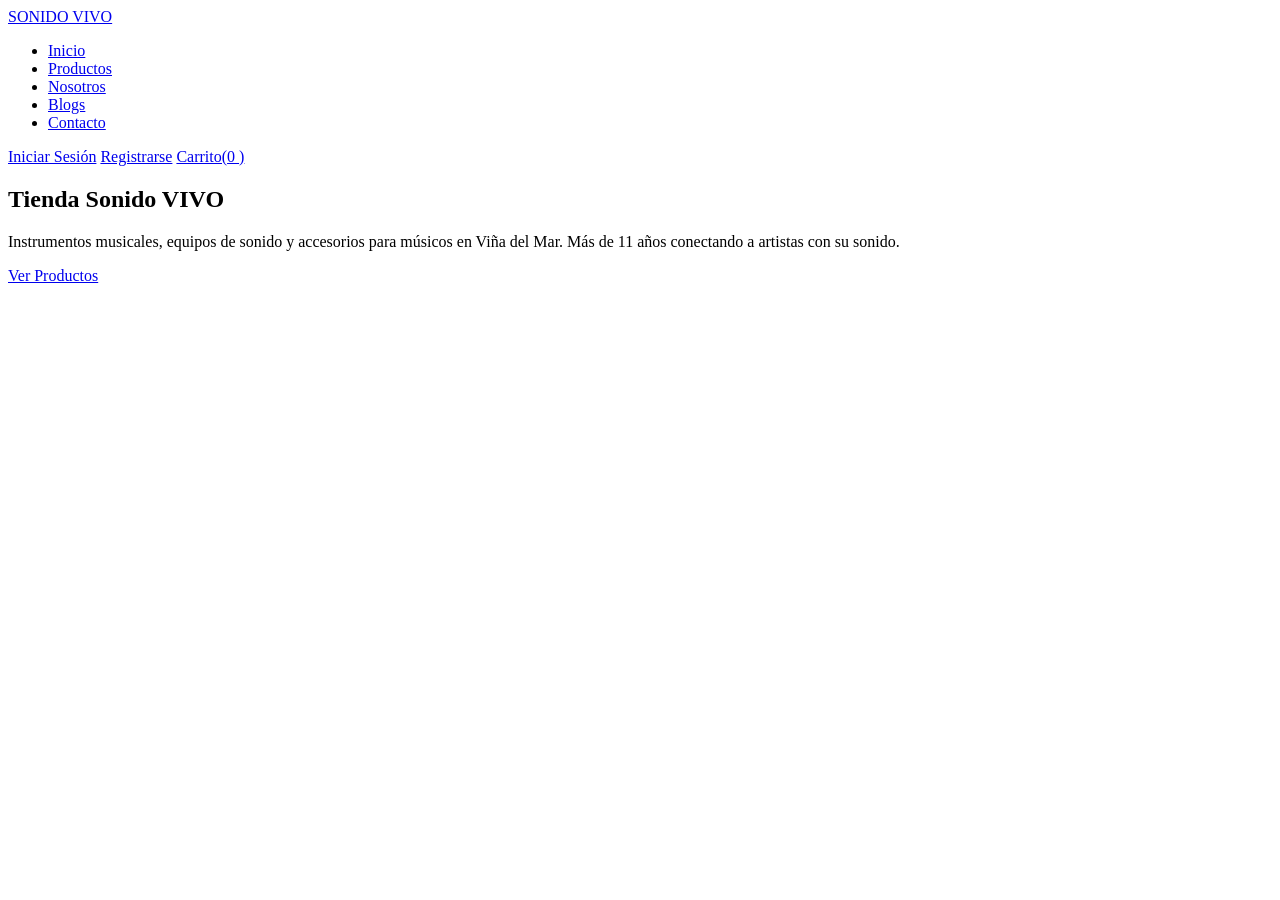
==== index.html @ c4f9faae "Primera estructura de index + mas semantica y primera hoja de estilo base del proyecto" ====
<!DOCTYPE html>
<html lang="es">

<head>
    <meta charset="UTF-8">
    <meta name="viewport" content="width=device-width, initial-scale=1.0">
    <title>Sonido Vivo | Tienda de Instrumentos Musicales</title>
    <link rel="stylesheet" href="css/styles.css">
</head>

<body>

    <header class="header-index">
        <a href="index.html">SONIDO VIVO</a>
        <nav class="nav-menu">
            <ul>
                <li><a href="index.html">Inicio</a></li>
                <li><a href="productos.html">Productos</a></li>
                <li><a href="nosotros.html">Nosotros</a></li>
                <li><a href="blogs.html">Blogs</a></li>
                <li><a href="contacto.html">Contacto</a></li>
            </ul>
        </nav>
        <div class="header-acciones">
            <a href="login.html">Iniciar Sesión</a>
            <a href="registro.html">Registrarse</a>
            <a href="#" class="carrito-link">Carrito(<span id="carrito-count">0 </span>)</a>
        </div>
    </header>

    <main>
        <section class="section">
            <div class="section-text">
                <h1>Tienda Sonido VIVO</h1>
                <p>Instrumentos musicales, equipos de sonido y accesorios para músicos en Viña del Mar. Más de 11 años
                    conectando a artistas con su sonido.</p>
                <a href="productos.html" class="btn-primary">Ver Productos</a>
            </div>
        </section>
    </main>

</body>

</html>
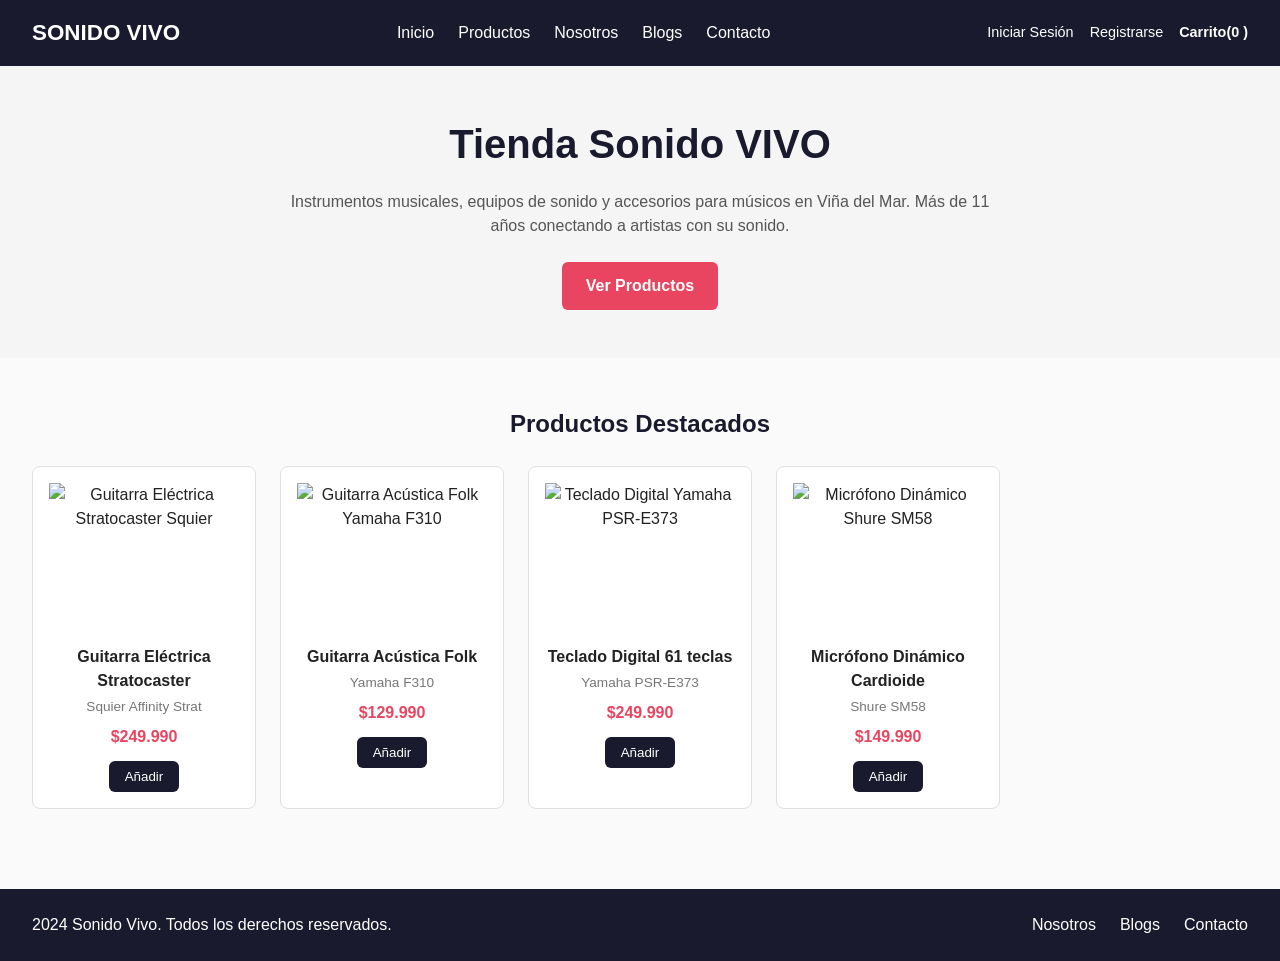
==== commit fdf0de24: "feat: creando la rama correspodiente a la hoja de estilos css al index" ====
--- a/index.html
+++ b/index.html
@@ -37,8 +37,57 @@
                 <a href="productos.html" class="btn-primary">Ver Productos</a>
             </div>
         </section>
+
+        <section class="productos-destacados">
+            <h2>Productos Destacados</h2>
+            <div class="productos-grid">
+
+                <article class="product-article">
+                    <img src="img/productos/ge001.jpg" alt="Guitarra Eléctrica Stratocaster Squier">
+                    <h3>Guitarra Eléctrica Stratocaster</h3>
+                    <p class="brand">Squier Affinity Strat</p>
+                    <p class="price">$249.990</p>
+                    <button class="btn-add-article" data-id="GE001">Añadir</button>
+                </article>
+
+                <article class="product-article">
+                    <img src="img/productos/ga001.jpg" alt="Guitarra Acústica Folk Yamaha F310">
+                    <h3>Guitarra Acústica Folk</h3>
+                    <p class="brand">Yamaha F310</p>
+                    <p class="price">$129.990</p>
+                    <button class="btn-add-article" data-id="GA001">Añadir</button>
+                </article>
+
+                <article class="product-article">
+                    <img src="img/productos/tc001.jpg" alt="Teclado Digital Yamaha PSR-E373">
+                    <h3>Teclado Digital 61 teclas</h3>
+                    <p class="brand">Yamaha PSR-E373</p>
+                    <p class="price">$249.990</p>
+                    <button class="btn-add-article" data-id="TC001">Añadir</button>
+                </article>
+
+                <article class="product-article">
+                    <img src="img/productos/mi001.jpg" alt="Micrófono Dinámico Shure SM58">
+                    <h3>Micrófono Dinámico Cardioide</h3>
+                    <p class="brand">Shure SM58</p>
+                    <p class="price">$149.990</p>
+                    <button class="btn-add-article" data-id="MI001">Añadir</button>
+                </article>
+            </div>
+        </section>
     </main>
 
-</body>
+    <footer class="site-footer">
+        <p>2024 Sonido Vivo. Todos los derechos reservados.</p>
+        <nav class="footer-nav">
+            <a href="nosotros.html">Nosotros</a>
+            <a href="blogs.html">Blogs</a>
+            <a href="contacto.html">Contacto</a>
+        </nav>
+    </footer>
 
+    <script src="js/carrito.js"></script>
+    <script src="js/productos.js"></script>
+
+    </body>
 </html>
--- a/css/styles.css
+++ b/css/styles.css
@@ -0,0 +1,229 @@
+/*BASE */
+* {
+  margin: 0;
+  padding: 0;
+  box-sizing: border-box;
+}
+
+body {
+  font-family: 'Segoe UI', Arial, sans-serif;
+  color: #222;
+  line-height: 1.5;
+  background-color: #fafafa;
+}
+
+a {
+  text-decoration: none;
+  color: inherit;
+}
+
+ul {
+  list-style: none;
+}
+
+img {
+  max-width: 100%;
+  display: block;
+}
+
+/* VARIABLES DE COLOR */
+:root {
+  --color-primario: #1a1a2e;
+  --color-acento: #e94560;
+  --color-claro: #f5f5f5;
+  --color-texto: #222;
+}
+
+/* ===== HEADER ===== */
+.header-index {
+  display: flex;
+  align-items: center;
+  justify-content: space-between;
+  flex-wrap: wrap;
+  gap: 1rem;
+  padding: 1rem 2rem;
+  background-color: var(--color-primario);
+  color: white;
+}
+
+.header-index > a {
+  font-size: 1.4rem;
+  font-weight: bold;
+  color: white;
+}
+
+.nav-menu ul {
+  display: flex;
+  gap: 1.5rem;
+}
+
+.nav-menu a {
+  color: white;
+  font-weight: 500;
+  transition: color 0.2s;
+}
+
+.nav-menu a:hover {
+  color: var(--color-acento);
+}
+
+.header-acciones {
+  display: flex;
+  align-items: center;
+  gap: 1rem;
+  font-size: 0.9rem;
+}
+
+.header-acciones a {
+  color: white;
+}
+
+.carrito-link {
+  font-weight: bold;
+}
+
+/* SECCIÓN*/
+.section {
+  display: flex;
+  align-items: center;
+  justify-content: center;
+  padding: 3rem 2rem;
+  background-color: var(--color-claro);
+  text-align: center;
+}
+
+.section-text {
+  max-width: 700px;
+}
+
+.section-text h1 {
+  font-size: 2.5rem;
+  margin-bottom: 1rem;
+  color: var(--color-primario);
+}
+
+.section-text p {
+  margin-bottom: 1.5rem;
+  color: #555;
+}
+
+.btn-primary {
+  display: inline-block;
+  background-color: var(--color-acento);
+  color: white;
+  padding: 0.75rem 1.5rem;
+  border-radius: 6px;
+  font-weight: bold;
+  transition: background-color 0.2s;
+}
+
+.btn-primary:hover {
+  background-color: #c81e45;
+}
+
+/* ===== PRODUCTOS */
+.productos-destacados {
+  padding: 3rem 2rem;
+}
+
+.productos-destacados h2 {
+  margin-bottom: 1.5rem;
+  color: var(--color-primario);
+  text-align: center;
+}
+
+.productos-grid {
+  display: grid;
+  grid-template-columns: repeat(auto-fill, minmax(220px, 1fr));
+  gap: 1.5rem;
+}
+
+.product-article {
+  background: white;
+  border: 1px solid #e0e0e0;
+  border-radius: 8px;
+  padding: 1rem;
+  text-align: center;
+  transition: box-shadow 0.2s, transform 0.2s;
+}
+
+.product-article:hover {
+  box-shadow: 0 4px 12px rgba(0,0,0,0.08);
+  transform: translateY(-3px);
+}
+
+.product-article img {
+  margin: 0 auto 0.75rem;
+  height: 150px;
+  object-fit: contain;
+}
+
+.product-article h3 {
+  font-size: 1rem;
+  margin-bottom: 0.25rem;
+}
+
+.product-article .brand {
+  font-size: 0.85rem;
+  color: #777;
+  margin-bottom: 0.5rem;
+}
+
+.product-article .price {
+  font-weight: bold;
+  color: var(--color-acento);
+  margin-bottom: 0.75rem;
+}
+
+.btn-add-article {
+  background-color: var(--color-primario);
+  color: white;
+  border: none;
+  padding: 0.5rem 1rem;
+  border-radius: 6px;
+  cursor: pointer;
+  transition: background-color 0.2s;
+}
+
+.btn-add-article:hover {
+  background-color: #29294f;
+}
+
+/* ===== FOOTER ===== */
+.site-footer {
+  display: flex;
+  justify-content: space-between;
+  align-items: center;
+  flex-wrap: wrap;
+  gap: 1rem;
+  padding: 1.5rem 2rem;
+  background-color: var(--color-primario);
+  color: white;
+  margin-top: 2rem;
+}
+
+.footer-nav {
+  display: flex;
+  gap: 1.5rem;
+}
+
+.footer-nav a {
+  color: white;
+}
+
+.footer-nav a:hover {
+  color: var(--color-acento);
+}
+
+/* ===== RESPONSIVE ===== */
+@media (max-width: 768px) {
+  .header-index {
+    flex-direction: column;
+    text-align: center;
+  }
+
+  .nav-menu ul {
+    flex-wrap: wrap;
+    justify-content: center;
+  }
+}
